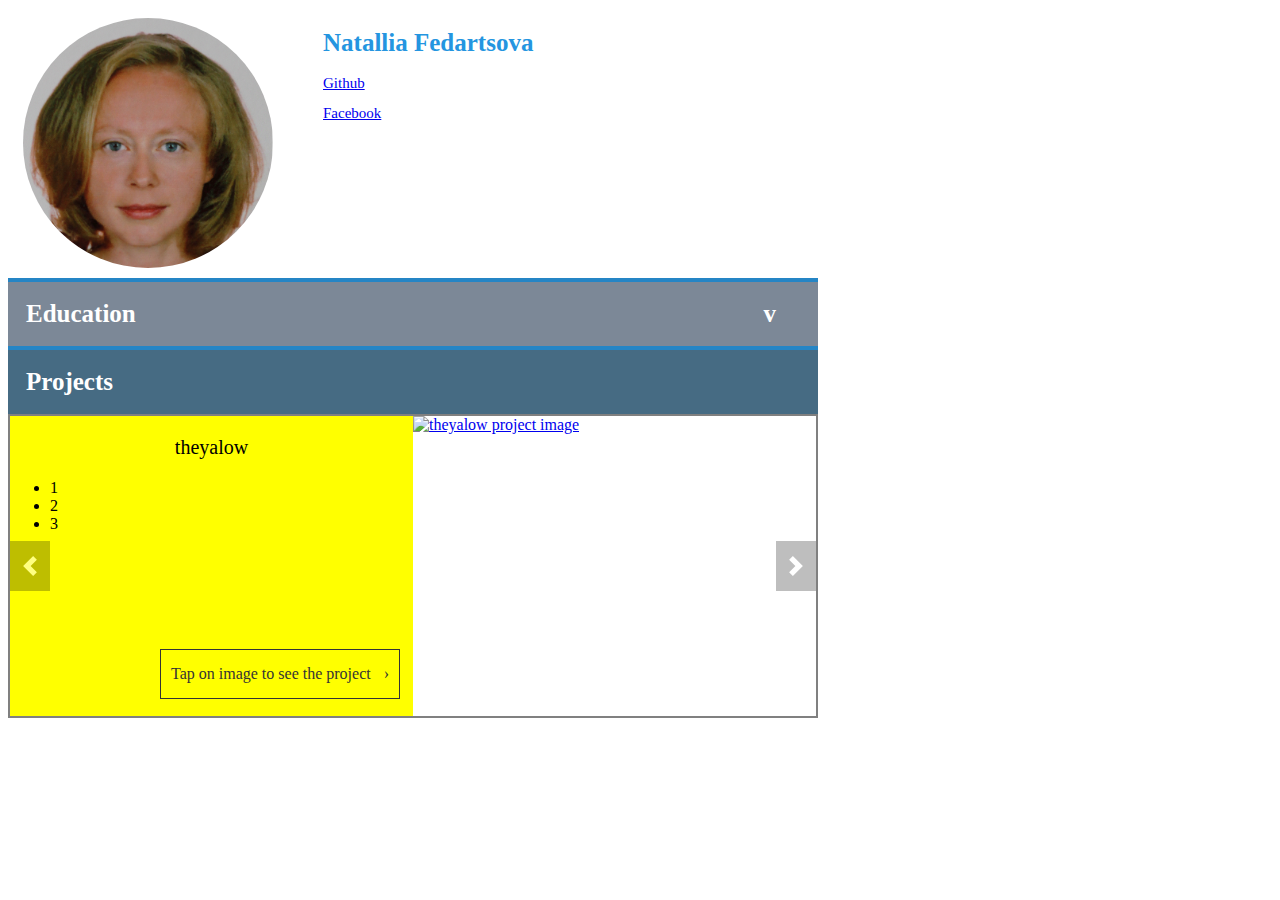
==== index.html @ 423e5252 "init: loading initial project files" ====
<!DOCTYPE html>
<html>
  <head>
    <meta charset="UTF-8">
    <meta name="viewport" content="width=device-width, initial-scale=1">
    <title>portfolio</title>
    <link rel="stylesheet" href="./index.css">
  </head>
  <body class="portfolio-body">
    <div class="item1"><img src="./NF.png" alt="Avatar Natallia Fedartsova" class="avatar"></div>

    <div class="item2">
      <span class="fio">Natallia Fedartsova</span><br/>
      <a href="https://github.com/natallia-js/">Github</a><br/>
      <a href="https://www.facebook.com/profile.php?id=100001848108001">Facebook</a>
    </div>

    <div class="break"></div>

    <div class="show-education">
      <div class="education-row">
        <span class="education-text">Education</span>
        <span class="x-text" onclick="showMyEducation()">v</span>
      </div>
    </div>
    <div class="content">
      <p>
        <ul class="education-items">
          <li>
            School<br>
            1991 - 2001
          </li>  
          <li>
            Belarussian State University of Computer Science and Radioengineering<br>
            2001 - 2006 (bachelor)
          </li>
          <li>
            Belarussian State University of Computer Science and Radioengineering<br>
            2006 - 2007 (master)
          </li>
          <li>
            Institute of Mathematics, National Academy of Sciences<br>
            2007 - 2014 (PhD)
          </li>
          <li>
            Institute of Control and Social Technologies, Belarussian State University<br>
            Course: Dynamic web-pages developing using JavaScript
          </li>
          <li>
            Belarussian State Institute for Continuing Education and Retraining of Personnel in Standardization, Metrology and Quality Management<br>
            Course: Certification of products and services (training of railway expert auditors)
          </li>
          <li>
            Institute of Informatization and Management Technologies, Belarussian State University<br>
            Course: Development of security tasks based on security profiles
          </li>
          <li>
            RSSchool Courses<br>
            2019 - 2020 (Java Script)
          </li>
        </ul>
      </p>
    </div>

    <div class="break"></div>

    <div class="item4">
      Projects
    </div>
    <div class="projects">
      <div class="slider__wrapper">
        <div class="slider__item">
          <div class="theyalow_project">
            <p class = "project__title">theyalow</p>
            <ul>
              <li>1</li>
              <li>2</li>
              <li>3</li>
            </ul>
            <div class="tap-to-see-project">
              <span>Tap on image to see the project</span>
              <span>&#8250;</span>
            </div>
          </div>
          <a class="theyalow-ref" href="./project_page_ref.html?project=theyalow">
            <img class="project-img" src="./theyalow/img/parrots.svg" 
              alt="theyalow project image">
          </a>
        </div>
        <div class="slider__item">
          <div class="repair_design_project">
            <p class = "project__title">repair-design-project</p>
            <ul>
                <li>1</li>
                <li>2</li>
                <li>3</li>
            </ul>
            <div class="tap-to-see-project">
              <span>Tap on image to see the project</span>
              <span>&#8250;</span>
            </div>
          </div>
          <a class="theyalow-ref" href="./project_page_ref.html?project=repair">
            <img class="project-img" src="./repair-design-project/image 4.3.svg" 
              alt="repair-design project image">
          </a>
        </div>
      </div>
      <a class="slider__control slider__control_left" href="#" role="button"></a>
      <a class="slider__control slider__control_right" href="#" role="button"></a>
    </div>

    <script src="./collapsible.js"></script>
    <script src="./slider.js"></script>
  </body>
</html>
---- index.css ----
* {
    box-sizing: border-box;
  }

.portfolio-body {
  width: 810px;

  display: flex;
  flex-direction: row;
  flex-wrap: wrap;
  justify-content: center;
  align-items: center;

  font-family: Georgia, 'Times New Roman', Times, serif;
}

.avatar {
  vertical-align: middle;
  width: 250px;
  height: 250px;
  border-radius: 50%;
}

.item1 {
  width: 300px;
  height: 270px;
  padding: 10px;
}

.item2 {
  width: 500px;
  height: 270px;
  padding: 10px;

  text-align: left;

  line-height: 30px;

  font-size: 15px;
}

.fio {
  font-size: 25px;
  font-weight: bold;
  color: rgb(36, 149, 224);

  line-height: 50px;
}

.show-education {
  display:  table;

  background-color: rgb(124, 136, 151);
  color: white;
  
  padding: 18px;
  width: 100%;
  border-top: 4px solid rgb(37, 133, 197);
  
  outline: none;
  font-size: 25px;
  font-weight: bold;
}

.education-row {
  display: table-row;
  width: auto;
}

.education-text {
  float: left;
  display: table-column;
  text-align: left;
  width: 550px;
}

.x-text {
  float: left;
  display: table-column;
  text-align: right;
  width: 200px;

  cursor: pointer;
}

.content {
  padding: 0 18px;
  background-color: white;
  max-height: 0;
  overflow: hidden;
  transition: max-height 0.2s ease-out;
}

.education-items {
  font-size: 15px;

  list-style-type: none;
}

.education-items li {
  margin-bottom: 10px;
}

.item4 {
  background-color: rgb(70, 107, 131);
  color: white;
    
  padding: 18px;
  width: 100%;
  border-top: 4px solid rgb(37, 133, 197);
    
  outline: none;
  font-size: 25px;
  font-weight: bold;
}

.projects {
  position: relative;
  overflow: hidden;
  width: 100%;
  border: 2px solid gray;
}

.slider__wrapper {
  display: flex;
  transition: transform 0.6s ease;
}

.slider__item {
  flex: 0 0 100%;
  max-width: 100%;
  display: table-column;
  text-align: left;
  overflow: hidden;
}

@media (min-width: 980px) {
  .slider__item {
    flex: 0 0 100%;
    max-width: 100%;
    display: flex;
    overflow: hidden;
  }
}

.theyalow_project {
  width: 50%;
  height: 300px;

  background-color: yellow;
}

.project__title {
  text-align: center;
  font-size: 20px;
}

.theyalow-ref {
  position: relative;
  width: 50%;
  height: 300px;
}

.project-img {
  width: 100%;
  height: 100%;
}

.repair_design_project {
  width: 50%;
  height: 300px;

  background-color: gray;
}

.tap-to-see-project {
    width: 240px;
    height: 50px;

    position: relative;
    top: 100px;
    left: 150px;
    padding: 10px;
  
    border: 1px solid rgb(53, 52, 52);
    color: rgb(53, 52, 52);
  
    display: flex;
    flex-direction: row;
    justify-content: space-between;
    align-items: center;
  }

.slider__control {
  position: absolute;
  top: 50%;
  display: flex;
  align-items: center;
  justify-content: center;
  width: 40px;
  color: #fff;
  text-align: center;
  opacity: 0.5;
  height: 50px;
  transform: translateY(-50%);
  background: rgba(0, 0, 0, .5);
}
/*
  .slider__control:hover,
  .slider__control:focus {
    color: #fff;
    text-decoration: none;
    outline: 0;
    opacity: .9;
  }
*/
  .slider__control_left {
    left: 0;
  }

  .slider__control_right {
    right: 0;
  }

  .slider__control::before {
    content: '';
    display: inline-block;
    width: 20px;
    height: 20px;
    background: transparent no-repeat center center;
    background-size: 100% 100%;
  }

  .slider__control_left::before {
    background-image: url("data:image/svg+xml;charset=utf8,%3Csvg xmlns='http://www.w3.org/2000/svg' fill='%23fff' viewBox='0 0 8 8'%3E%3Cpath d='M5.25 0l-4 4 4 4 1.5-1.5-2.5-2.5 2.5-2.5-1.5-1.5z'/%3E%3C/svg%3E");
  }

  .slider__control_right::before {
    background-image: url("data:image/svg+xml;charset=utf8,%3Csvg xmlns='http://www.w3.org/2000/svg' fill='%23fff' viewBox='0 0 8 8'%3E%3Cpath d='M2.75 0l-1.5 1.5 2.5 2.5-2.5 2.5 1.5 1.5 4-4-4-4z'/%3E%3C/svg%3E");
  }
/*
  .slider__item>div {
    line-height: 250px;
    font-size: 100px;
    text-align: center;
  }
*/
.break {
  flex-basis: 100%;
  height: 0;
}
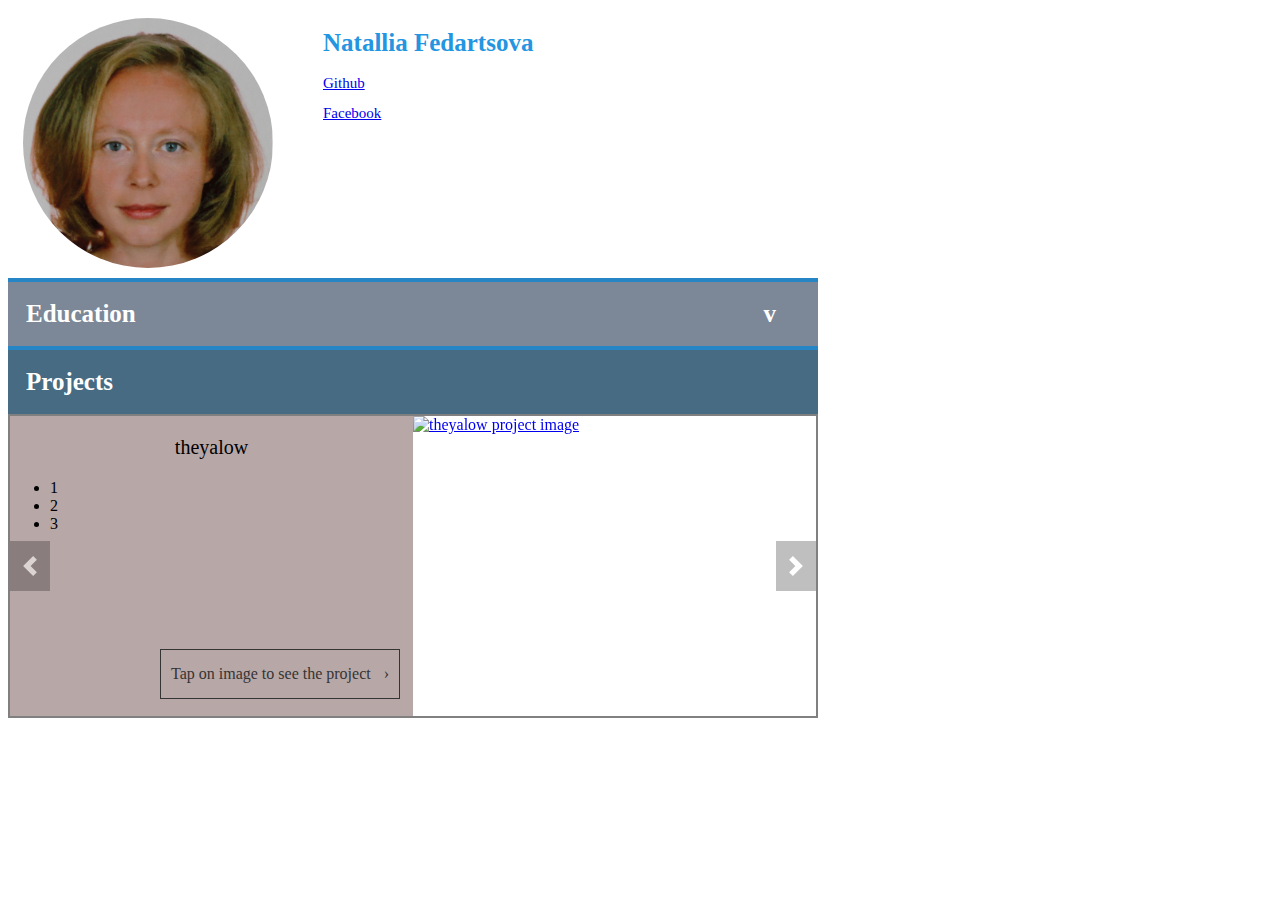
==== commit d08c1502: "init2" ====
--- a/index.html
+++ b/index.html
@@ -5,6 +5,7 @@
     <meta name="viewport" content="width=device-width, initial-scale=1">
     <title>portfolio</title>
     <link rel="stylesheet" href="./index.css">
+    <link rel="stylesheet" href="./swiper.css">
   </head>
   <body class="portfolio-body">
     <div class="item1"><img src="./NF.png" alt="Avatar Natallia Fedartsova" class="avatar"></div>
@@ -68,6 +69,52 @@
       Projects
     </div>
     <div class="projects">
+      <div class="swiper-container">
+        <div class="swiper-wrapper">
+          <div class="swiper-slide">
+            <p class = "project__title">theyalow</p>
+            <ul>
+              <li>1</li>
+              <li>2</li>
+              <li>3</li>
+            </ul>
+            <div class="tap-to-see-project">
+              <span>Tap on image to see the project</span>
+              <span>&#8250;</span>
+            </div>
+          </div>
+          <a class="img-ref" href="./project_page_ref.html?project=theyalow">
+            <img class="project-img" src="./theyalow/img/parrots.svg" 
+              alt="theyalow project image">
+          </a>
+        </div>
+        <div class="swiper-wrapper">
+          <div class="swiper-slide">
+            <p class = "project__title">repair-design-project</p>
+            <ul>
+                <li>One</li>
+                <li>Two</li>
+                <li>Three</li>
+            </ul>
+            <div class="tap-to-see-project">
+              <span>Tap on image to see the project</span>
+              <span>&#8250;</span>
+            </div>
+          </div>
+          <a class="img-ref" href="./project_page_ref.html?project=repair">
+            <img class="project-img" src="./repair-design-project/image 4.3.svg" 
+              alt="repair-design project image">
+          </a>
+        </div>
+      </div>
+      <a class="slider__control slider__control_left" href="#" role="button"></a>
+      <a class="slider__control slider__control_right" href="#" role="button"></a>
+   </div>
+ <!--
+    <div class="item4">
+      Projects
+    </div>
+    <div class="projects">
       <div class="slider__wrapper">
         <div class="slider__item">
           <div class="theyalow_project">
@@ -109,8 +156,14 @@
       <a class="slider__control slider__control_left" href="#" role="button"></a>
       <a class="slider__control slider__control_right" href="#" role="button"></a>
     </div>
-
+  -->
     <script src="./collapsible.js"></script>
     <script src="./slider.js"></script>
+    <script src="./swiper.js"></script>
+
+    <!-- Initialize Swiper -->
+    <script>
+      var swiper = new Swiper('.swiper-container');
+    </script>
   </body>
 </html>--- a/index.css
+++ b/index.css
@@ -121,33 +121,29 @@
   border: 2px solid gray;
 }
 
-.slider__wrapper {
+.swiper-container {
   display: flex;
   transition: transform 0.6s ease;
 }
 
-.slider__item {
+.swiper-wrapper {
   flex: 0 0 100%;
-  max-width: 100%;
-  display: table-column;
-  text-align: left;
+  width: 100%;
+  height: 300px;
+  display: flex;
+  align-items: flex-start;
   overflow: hidden;
 }
 
-@media (min-width: 980px) {
-  .slider__item {
-    flex: 0 0 100%;
-    max-width: 100%;
-    display: flex;
-    overflow: hidden;
-  }
-}
-
-.theyalow_project {
-  width: 50%;
-  height: 300px;
-
-  background-color: yellow;
+.swiper-slide {
+  max-width: 50%;
+  height: 100%;
+  background-color: rgb(184, 167, 167);
+}
+
+.img-ref {
+  max-width: 50%;
+  height: 100%;
 }
 
 .project__title {
@@ -155,22 +151,9 @@
   font-size: 20px;
 }
 
-.theyalow-ref {
-  position: relative;
-  width: 50%;
-  height: 300px;
-}
-
 .project-img {
   width: 100%;
   height: 100%;
-}
-
-.repair_design_project {
-  width: 50%;
-  height: 300px;
-
-  background-color: gray;
 }
 
 .tap-to-see-project {
@@ -205,45 +188,45 @@
   transform: translateY(-50%);
   background: rgba(0, 0, 0, .5);
 }
+
+.slider__control:hover,
+.slider__control:focus {
+  color: #fff;
+  text-decoration: none;
+  outline: 0;
+  opacity: .9;
+}
+
+.slider__control_left {
+  left: 0;
+}
+
+.slider__control_right {
+  right: 0;
+}
+
+.slider__control::before {
+  content: '';
+  display: inline-block;
+  width: 20px;
+  height: 20px;
+  background: transparent no-repeat center center;
+  background-size: 100% 100%;
+}
+
+.slider__control_left::before {
+  background-image: url("data:image/svg+xml;charset=utf8,%3Csvg xmlns='http://www.w3.org/2000/svg' fill='%23fff' viewBox='0 0 8 8'%3E%3Cpath d='M5.25 0l-4 4 4 4 1.5-1.5-2.5-2.5 2.5-2.5-1.5-1.5z'/%3E%3C/svg%3E");
+}
+
+.slider__control_right::before {
+  background-image: url("data:image/svg+xml;charset=utf8,%3Csvg xmlns='http://www.w3.org/2000/svg' fill='%23fff' viewBox='0 0 8 8'%3E%3Cpath d='M2.75 0l-1.5 1.5 2.5 2.5-2.5 2.5 1.5 1.5 4-4-4-4z'/%3E%3C/svg%3E");
+}
 /*
-  .slider__control:hover,
-  .slider__control:focus {
-    color: #fff;
-    text-decoration: none;
-    outline: 0;
-    opacity: .9;
-  }
-*/
-  .slider__control_left {
-    left: 0;
-  }
-
-  .slider__control_right {
-    right: 0;
-  }
-
-  .slider__control::before {
-    content: '';
-    display: inline-block;
-    width: 20px;
-    height: 20px;
-    background: transparent no-repeat center center;
-    background-size: 100% 100%;
-  }
-
-  .slider__control_left::before {
-    background-image: url("data:image/svg+xml;charset=utf8,%3Csvg xmlns='http://www.w3.org/2000/svg' fill='%23fff' viewBox='0 0 8 8'%3E%3Cpath d='M5.25 0l-4 4 4 4 1.5-1.5-2.5-2.5 2.5-2.5-1.5-1.5z'/%3E%3C/svg%3E");
-  }
-
-  .slider__control_right::before {
-    background-image: url("data:image/svg+xml;charset=utf8,%3Csvg xmlns='http://www.w3.org/2000/svg' fill='%23fff' viewBox='0 0 8 8'%3E%3Cpath d='M2.75 0l-1.5 1.5 2.5 2.5-2.5 2.5 1.5 1.5 4-4-4-4z'/%3E%3C/svg%3E");
-  }
-/*
-  .slider__item>div {
-    line-height: 250px;
-    font-size: 100px;
-    text-align: center;
-  }
+.slider__item>div {
+  line-height: 250px;
+  font-size: 100px;
+  text-align: center;
+}
 */
 .break {
   flex-basis: 100%;
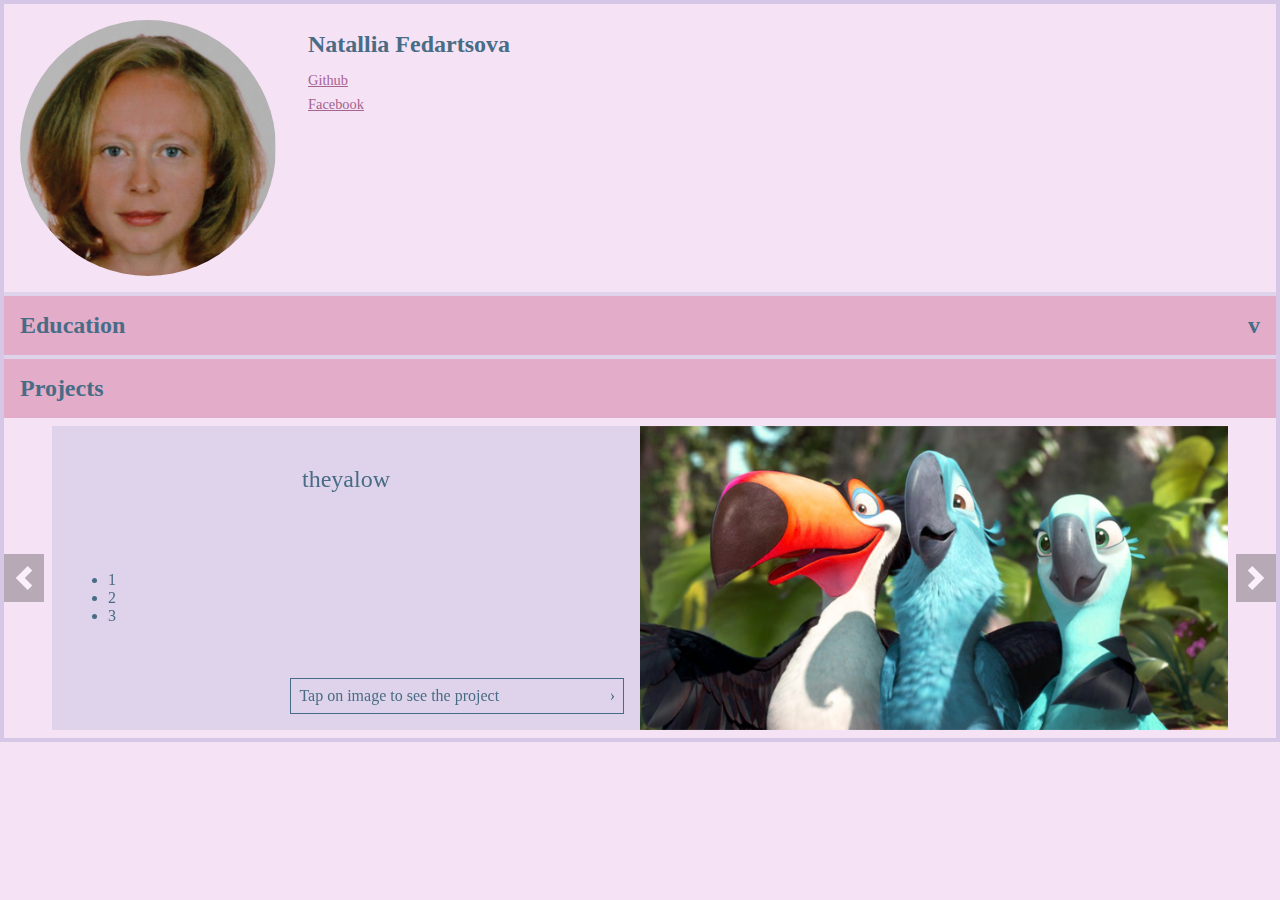
==== commit 88f4df10: "feat: completed porfolio main page" ====
--- a/index.html
+++ b/index.html
@@ -1,5 +1,5 @@
 <!DOCTYPE html>
-<html>
+<html lang="en">
   <head>
     <meta charset="UTF-8">
     <meta name="viewport" content="width=device-width, initial-scale=1">
@@ -7,163 +7,159 @@
     <link rel="stylesheet" href="./index.css">
     <link rel="stylesheet" href="./swiper.css">
   </head>
-  <body class="portfolio-body">
-    <div class="item1"><img src="./NF.png" alt="Avatar Natallia Fedartsova" class="avatar"></div>
+  <body>
+    <div class="photo-links-div">
+      <div class="photo-div">
+        <img class="avatar" src="./NF.png" alt="Avatar Natallia Fedartsova">
+      </div>
 
-    <div class="item2">
-      <span class="fio">Natallia Fedartsova</span><br/>
-      <a href="https://github.com/natallia-js/">Github</a><br/>
-      <a href="https://www.facebook.com/profile.php?id=100001848108001">Facebook</a>
+      <div class="links-div">
+        <span class="fio">Natallia Fedartsova</span>
+        <a href="https://github.com/natallia-js/">Github</a>
+        <a href="https://www.facebook.com/profile.php?id=100001848108001">Facebook</a>
+      </div>
     </div>
 
     <div class="break"></div>
 
-    <div class="show-education">
-      <div class="education-row">
-        <span class="education-text">Education</span>
-        <span class="x-text" onclick="showMyEducation()">v</span>
-      </div>
+    <div class="info-div">
+      <span>Education</span>
+      <span class="show-education-info" onclick="showMyEducation()">v</span>
     </div>
-    <div class="content">
-      <p>
-        <ul class="education-items">
-          <li>
-            School<br>
-            1991 - 2001
-          </li>  
-          <li>
-            Belarussian State University of Computer Science and Radioengineering<br>
-            2001 - 2006 (bachelor)
-          </li>
-          <li>
-            Belarussian State University of Computer Science and Radioengineering<br>
-            2006 - 2007 (master)
-          </li>
-          <li>
-            Institute of Mathematics, National Academy of Sciences<br>
-            2007 - 2014 (PhD)
-          </li>
-          <li>
-            Institute of Control and Social Technologies, Belarussian State University<br>
-            Course: Dynamic web-pages developing using JavaScript
-          </li>
-          <li>
-            Belarussian State Institute for Continuing Education and Retraining of Personnel in Standardization, Metrology and Quality Management<br>
-            Course: Certification of products and services (training of railway expert auditors)
-          </li>
-          <li>
-            Institute of Informatization and Management Technologies, Belarussian State University<br>
-            Course: Development of security tasks based on security profiles
-          </li>
-          <li>
-            RSSchool Courses<br>
-            2019 - 2020 (Java Script)
-          </li>
-        </ul>
-      </p>
+    <div class="education-info">
+      <ul class="education-items">
+        <li>
+          School<br>
+          1991 - 2001
+        </li>  
+        <li>
+          Belarussian State University of Computer Science and Radioengineering<br>
+          2001 - 2006 (bachelor)
+        </li>
+        <li>
+          Belarussian State University of Computer Science and Radioengineering<br>
+          2006 - 2007 (master)
+        </li>
+        <li>
+          Institute of Mathematics, National Academy of Sciences<br>
+          2007 - 2014 (PhD)
+        </li>
+        <li>
+          Institute of Control and Social Technologies, Belarussian State University<br>
+          Course: Dynamic web-pages developing using JavaScript
+        </li>
+        <li>
+          Belarussian State Institute for Continuing Education and Retraining of Personnel in Standardization, Metrology and Quality Management<br>
+          Course: Certification of products and services (training of railway expert auditors)
+        </li>
+        <li>
+          Institute of Informatization and Management Technologies, Belarussian State University<br>
+          Course: Development of security tasks based on security profiles
+        </li>
+        <li>
+          RSSchool Courses<br>
+          2019 - 2020 (Java Script)
+        </li>
+      </ul>
     </div>
 
     <div class="break"></div>
 
-    <div class="item4">
+    <div class="info-div">
       Projects
     </div>
     <div class="projects">
       <div class="swiper-container">
         <div class="swiper-wrapper">
           <div class="swiper-slide">
-            <p class = "project__title">theyalow</p>
-            <ul>
-              <li>1</li>
-              <li>2</li>
-              <li>3</li>
-            </ul>
-            <div class="tap-to-see-project">
-              <span>Tap on image to see the project</span>
-              <span>&#8250;</span>
+            <div class="swiper-slide-left">
+              <p class = "project__title">theyalow</p>
+              <ul>
+                <li>1</li>
+                <li>2</li>
+                <li>3</li>
+              </ul>
+              <div class="prompt-div">
+                <div class="tap-to-see-project">
+                  <span>Tap on image to see the project</span>
+                  <span>&#8250;</span>
+                </div>
+              </div>
             </div>
+            <div class="swiper-slide-right theyalow-img"></div>
           </div>
-          <a class="img-ref" href="./project_page_ref.html?project=theyalow">
-            <img class="project-img" src="./theyalow/img/parrots.svg" 
-              alt="theyalow project image">
-          </a>
-        </div>
-        <div class="swiper-wrapper">
           <div class="swiper-slide">
-            <p class = "project__title">repair-design-project</p>
-            <ul>
+            <div class="swiper-slide-left">
+              <p class = "project__title">repair-design-project</p>
+              <ul>
                 <li>One</li>
                 <li>Two</li>
                 <li>Three</li>
-            </ul>
-            <div class="tap-to-see-project">
-              <span>Tap on image to see the project</span>
-              <span>&#8250;</span>
+              </ul>
+              <div class="prompt-div">
+                <div class="tap-to-see-project">
+                  <span>Tap on image to see the project</span>
+                  <span>&#8250;</span>
+                </div>
+              </div>
             </div>
+            <div class="swiper-slide-right repair-img"></div>
           </div>
-          <a class="img-ref" href="./project_page_ref.html?project=repair">
-            <img class="project-img" src="./repair-design-project/image 4.3.svg" 
-              alt="repair-design project image">
-          </a>
         </div>
       </div>
       <a class="slider__control slider__control_left" href="#" role="button"></a>
       <a class="slider__control slider__control_right" href="#" role="button"></a>
+      <button class="show-descr-btn" onclick="showProjectDescription()">Show description</button>
    </div>
- <!--
-    <div class="item4">
-      Projects
-    </div>
-    <div class="projects">
-      <div class="slider__wrapper">
-        <div class="slider__item">
-          <div class="theyalow_project">
-            <p class = "project__title">theyalow</p>
-            <ul>
-              <li>1</li>
-              <li>2</li>
-              <li>3</li>
-            </ul>
-            <div class="tap-to-see-project">
-              <span>Tap on image to see the project</span>
-              <span>&#8250;</span>
-            </div>
-          </div>
-          <a class="theyalow-ref" href="./project_page_ref.html?project=theyalow">
-            <img class="project-img" src="./theyalow/img/parrots.svg" 
-              alt="theyalow project image">
-          </a>
-        </div>
-        <div class="slider__item">
-          <div class="repair_design_project">
-            <p class = "project__title">repair-design-project</p>
-            <ul>
-                <li>1</li>
-                <li>2</li>
-                <li>3</li>
-            </ul>
-            <div class="tap-to-see-project">
-              <span>Tap on image to see the project</span>
-              <span>&#8250;</span>
-            </div>
-          </div>
-          <a class="theyalow-ref" href="./project_page_ref.html?project=repair">
-            <img class="project-img" src="./repair-design-project/image 4.3.svg" 
-              alt="repair-design project image">
-          </a>
-        </div>
-      </div>
-      <a class="slider__control slider__control_left" href="#" role="button"></a>
-      <a class="slider__control slider__control_right" href="#" role="button"></a>
-    </div>
-  -->
+ 
     <script src="./collapsible.js"></script>
-    <script src="./slider.js"></script>
     <script src="./swiper.js"></script>
+    
+    <script>
+      <!-- Initialize Swiper -->
+      var swiper = new Swiper('.swiper-container', {
+      slidesPerView: 1,
+      spaceBetween: 0,
+      loop: true,
+      navigation: {
+        nextEl: '.slider__control_left',
+        prevEl: '.slider__control_right',
+      },
+    });
 
-    <!-- Initialize Swiper -->
-    <script>
-      var swiper = new Swiper('.swiper-container');
+    window.addEventListener("resize", windowResize);
+
+    function showProjectDescription() {
+      var descr = document.querySelectorAll(".swiper-slide-left");
+      var btn = document.querySelector(".show-descr-btn");
+
+      if (btn.firstChild.data == "Show description") {
+        btn.firstChild.data = "Hide description";
+        for (let i = 0; i < descr.length; i++) {
+          
+          descr[i].style.visibility = "visible";
+        }
+      } else {
+        btn.firstChild.data = "Show description";
+        for (let i = 0; i < descr.length; i++) {
+          
+          descr[i].style.visibility = "hidden";
+        }
+      }
+    }
+
+    function windowResize() {
+      if (document.documentElement.clientWidth > 680) {
+        var btn = document.querySelector(".show-descr-btn");
+        btn.firstChild.data = "Show description";
+
+        var descr = document.querySelectorAll(".swiper-slide-left");
+        for (let i = 0; i < descr.length; i++) {
+          descr[i].style.removeProperty("visibility");
+        }
+      }
+    }
+
     </script>
   </body>
 </html>--- a/index.css
+++ b/index.css
@@ -1,192 +1,248 @@
 * {
-    box-sizing: border-box;
-  }
-
-.portfolio-body {
-  width: 810px;
-
+  box-sizing: border-box;
+}
+
+html, body {
+  margin: 0;
+  padding: 0;
+
+  font-family: Georgia, 'Times New Roman', Times, serif;
+  color: #486c85;
+  background-color: #f6e2f5;
+}
+
+body {
   display: flex;
   flex-direction: row;
   flex-wrap: wrap;
   justify-content: center;
   align-items: center;
 
-  font-family: Georgia, 'Times New Roman', Times, serif;
+  border: 4px solid #d7c7e7;
+
+  min-width: 340px;
+}
+
+.photo-links-div {
+  display: flex;
+  flex-direction: row;
+  justify-content: left;
+  align-items: flex-start;
+
+  width: 100%;
+}
+
+.photo-div {
+  width: 18rem;
+  height: 18rem;
+
+  min-width: 18rem;
+  min-height: 18rem;
+
+  padding: 1rem;
+}
+
+.links-div {
+  width: 18rem;
+  height: 18rem;
+  padding: 1rem;
+
+  text-align: left;
+  line-height: 1.5rem;
+  font-size: 0.9rem;
 }
 
 .avatar {
-  vertical-align: middle;
-  width: 250px;
-  height: 250px;
+  width: 100%;
+  height: 100%;
+
   border-radius: 50%;
 }
 
-.item1 {
-  width: 300px;
-  height: 270px;
-  padding: 10px;
-}
-
-.item2 {
-  width: 500px;
-  height: 270px;
-  padding: 10px;
-
-  text-align: left;
-
-  line-height: 30px;
-
-  font-size: 15px;
+.links-div > * {
+  display: block;
 }
 
 .fio {
-  font-size: 25px;
+  font-size: 1.5rem;
   font-weight: bold;
-  color: rgb(36, 149, 224);
-
-  line-height: 50px;
-}
-
-.show-education {
-  display:  table;
-
-  background-color: rgb(124, 136, 151);
-  color: white;
-  
-  padding: 18px;
-  width: 100%;
-  border-top: 4px solid rgb(37, 133, 197);
-  
-  outline: none;
-  font-size: 25px;
+  line-height: 3rem;
+}
+
+.links-div > a {
+  color: #a5638f;
+}
+
+.links-div > a:visited {
+  color: #486c85;
+}
+
+.info-div {
+  display: flex;
+  flex-direction: row;
+  justify-content: space-between;
+
+  width: 100%;
+  padding: 1rem;
+  border-top: 4px solid #dfd3eb;
+  
+  font-size: 1.5rem;
   font-weight: bold;
-}
-
-.education-row {
-  display: table-row;
-  width: auto;
-}
-
-.education-text {
-  float: left;
-  display: table-column;
-  text-align: left;
-  width: 550px;
-}
-
-.x-text {
-  float: left;
-  display: table-column;
-  text-align: right;
-  width: 200px;
-
+  background-color: #e3adca;
+}
+
+.show-education-info {
   cursor: pointer;
 }
 
-.content {
-  padding: 0 18px;
-  background-color: white;
+.education-info {
+  width: 100%;
+  padding: 0 1rem;
   max-height: 0;
   overflow: hidden;
   transition: max-height 0.2s ease-out;
+
+  background-color: white;
 }
 
 .education-items {
-  font-size: 15px;
+  font-size: 0.9rem;
 
   list-style-type: none;
 }
 
 .education-items li {
-  margin-bottom: 10px;
-}
-
-.item4 {
-  background-color: rgb(70, 107, 131);
-  color: white;
-    
-  padding: 18px;
-  width: 100%;
-  border-top: 4px solid rgb(37, 133, 197);
-    
-  outline: none;
-  font-size: 25px;
-  font-weight: bold;
+  margin-bottom: 0.5rem;
 }
 
 .projects {
   position: relative;
-  overflow: hidden;
-  width: 100%;
-  border: 2px solid gray;
+  width: 100%;
+  height: 20rem;
+
+  padding: 0.5rem 3rem;
 }
 
 .swiper-container {
-  display: flex;
-  transition: transform 0.6s ease;
+  position: relative;
+  width: 100%;
+  height: 100%;
+
+  overflow: hidden; 
 }
 
 .swiper-wrapper {
-  flex: 0 0 100%;
-  width: 100%;
-  height: 300px;
-  display: flex;
+  position: relative;
+  width: 100%;
+  height: 100%;
+  
+  display: flex;
+  
+  transition-property: transform;
+}
+
+.swiper-slide {
+  flex-shrink: 0;
+
+  position: relative;
+  width: 100%;
+  height: 100%;
+  
+  transition-property: transform;
+
+  display: flex;
+  flex-direction: row;
   align-items: flex-start;
-  overflow: hidden;
-}
-
-.swiper-slide {
+  justify-content: flex-start;
+}
+
+.swiper-slide-left {
   max-width: 50%;
-  height: 100%;
-  background-color: rgb(184, 167, 167);
-}
-
-.img-ref {
+  min-width: 50%;
+  height: 100%;
+  padding: 1em;
+  display: flex;
+  flex-direction: column;
+  justify-content: space-between;
+  background-color: #dfd3eb;
+  visibility: visible;
+}
+
+.swiper-slide-right {
   max-width: 50%;
-  height: 100%;
+  min-width: 50%;
+  height: 100%;
+  
+  background-repeat: no-repeat;
+  background-position: center;
+  background-size: cover;
+}
+
+.theyalow-img {
+  background-image: url("./theyalow/img/parrots.svg");
+}
+
+.repair-img {
+  background-image: url("./repair-design-project/image 4.3.svg");
 }
 
 .project__title {
+  display: block;
+
   text-align: center;
-  font-size: 20px;
+  font-size: 1.5rem;
+}
+
+.swiper-slide-left > ul {
+  display: block;
+
+  text-align: left;
+
+  font-size: 1rem;
+}
+
+.prompt-div {
+  display: flex;
+  justify-content: flex-end;
+}
+
+.tap-to-see-project {
+  width: 60%;
+  
+  border: 1px solid #486c85;
+
+  display: flex;
+  flex-direction: row;
+  justify-content: space-between;
+  align-items: center;
+
+  font-size: 1rem;
+
+  padding: 0.5rem;
 }
 
 .project-img {
-  width: 100%;
-  height: 100%;
-}
-
-.tap-to-see-project {
-    width: 240px;
-    height: 50px;
-
-    position: relative;
-    top: 100px;
-    left: 150px;
-    padding: 10px;
-  
-    border: 1px solid rgb(53, 52, 52);
-    color: rgb(53, 52, 52);
-  
-    display: flex;
-    flex-direction: row;
-    justify-content: space-between;
-    align-items: center;
-  }
+  min-width: 100%;
+  min-height: 100%;
+
+  cursor: pointer;
+}
 
 .slider__control {
   position: absolute;
   top: 50%;
+  width: 2.5rem;
+  height: 3rem;
+
   display: flex;
   align-items: center;
   justify-content: center;
-  width: 40px;
+
   color: #fff;
-  text-align: center;
   opacity: 0.5;
-  height: 50px;
+  background: rgba(0, 0, 0, .5);
+
   transform: translateY(-50%);
-  background: rgba(0, 0, 0, .5);
 }
 
 .slider__control:hover,
@@ -208,8 +264,8 @@
 .slider__control::before {
   content: '';
   display: inline-block;
-  width: 20px;
-  height: 20px;
+  width: 1.5rem;
+  height: 1.5rem;
   background: transparent no-repeat center center;
   background-size: 100% 100%;
 }
@@ -221,14 +277,83 @@
 .slider__control_right::before {
   background-image: url("data:image/svg+xml;charset=utf8,%3Csvg xmlns='http://www.w3.org/2000/svg' fill='%23fff' viewBox='0 0 8 8'%3E%3Cpath d='M2.75 0l-1.5 1.5 2.5 2.5-2.5 2.5 1.5 1.5 4-4-4-4z'/%3E%3C/svg%3E");
 }
-/*
-.slider__item>div {
-  line-height: 250px;
-  font-size: 100px;
-  text-align: center;
-}
-*/
+
 .break {
   flex-basis: 100%;
   height: 0;
+}
+
+.show-descr-btn {
+  visibility: hidden;
+
+  cursor: pointer; 
+}
+
+@media screen and (max-width: 680px) {
+
+  .projects {
+    position: relative;
+    width: 100%;
+    height: 30rem;
+  
+    padding: 0;
+  }
+
+  .slider__control_left, .slider__control_right, .prompt-div {
+    visibility: hidden;
+  }
+
+  .swiper-container {
+    position: absolute;
+    min-height: 100%;
+  }
+
+  .swiper-slide-left {
+    max-width: 90%;
+    min-width: 90%;
+    height: 50%;
+
+    position: absolute;
+    left: 5%;
+    top: 30%;
+
+    z-index: 2;
+
+    visibility: hidden;
+  }
+  
+  .swiper-slide-right {
+    max-width: 100%;
+    min-width: 100%;
+    height: 100%;
+
+    position: absolute;
+    left: 0;
+    top: 0;
+
+    z-index: 1;
+  }
+
+  .show-descr-btn {
+    visibility: visible;
+
+    display: block;
+    position: absolute;
+    top: 5%;
+    left: 75%;
+
+    width: 7rem;
+    height: 7rem;
+
+    min-width: 7rem;
+    min-height: 7rem;
+
+    border-radius: 50%;
+
+    background-color: #486c85;
+    color: white;
+    font-size: 0.8rem;
+
+    z-index: 3;
+  }
 }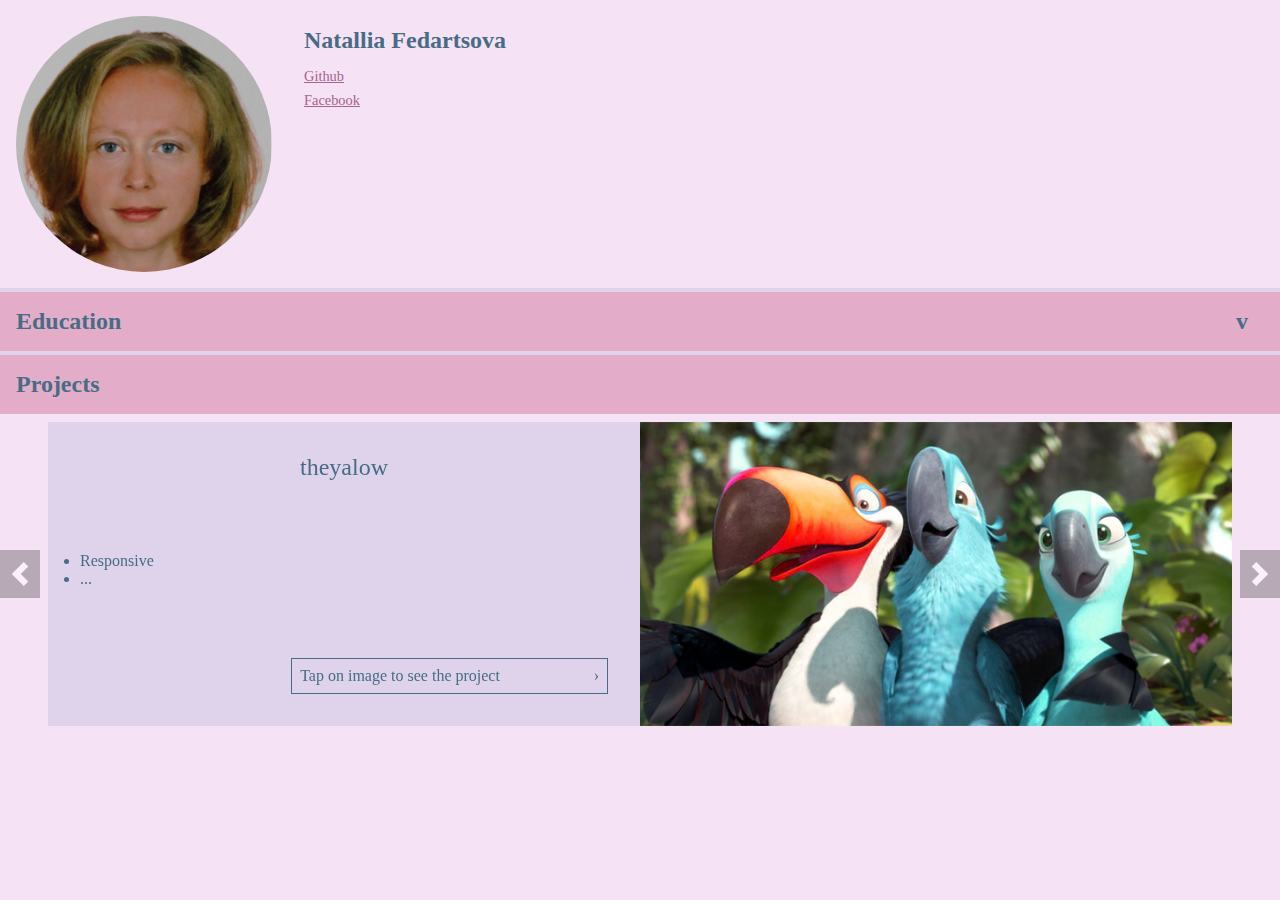
==== commit d525e448: "Add files via upload" ====
--- a/index.html
+++ b/index.html
@@ -5,7 +5,6 @@
     <meta name="viewport" content="width=device-width, initial-scale=1">
     <title>portfolio</title>
     <link rel="stylesheet" href="./index.css">
-    <link rel="stylesheet" href="./swiper.css">
   </head>
   <body>
     <div class="photo-links-div">
@@ -75,9 +74,8 @@
             <div class="swiper-slide-left">
               <p class = "project__title">theyalow</p>
               <ul>
-                <li>1</li>
-                <li>2</li>
-                <li>3</li>
+                <li>Responsive</li>
+                <li>...</li>
               </ul>
               <div class="prompt-div">
                 <div class="tap-to-see-project">
@@ -86,15 +84,15 @@
                 </div>
               </div>
             </div>
-            <div class="swiper-slide-right theyalow-img"></div>
+            <a class="swiper-slide-right theyalow-img" href="./project_page_ref.html?project=theyalow"></a>
           </div>
           <div class="swiper-slide">
             <div class="swiper-slide-left">
               <p class = "project__title">repair-design-project</p>
               <ul>
-                <li>One</li>
-                <li>Two</li>
-                <li>Three</li>
+                <li>Responsive</li>
+                <li>Scss</li>
+                <li>...</li>
               </ul>
               <div class="prompt-div">
                 <div class="tap-to-see-project">
@@ -103,7 +101,7 @@
                 </div>
               </div>
             </div>
-            <div class="swiper-slide-right repair-img"></div>
+            <a class="swiper-slide-right repair-img" href="./project_page_ref.html?project=repair"></a>
           </div>
         </div>
       </div>
@@ -116,49 +114,49 @@
     <script src="./swiper.js"></script>
     
     <script>
-      <!-- Initialize Swiper -->
-      var swiper = new Swiper('.swiper-container', {
-      slidesPerView: 1,
-      spaceBetween: 0,
-      loop: true,
-      navigation: {
-        nextEl: '.slider__control_left',
-        prevEl: '.slider__control_right',
-      },
-    });
+      /* Initialize Swiper */
+      let swiper = new Swiper('.swiper-container', {
+        slidesPerView: 1,
+        spaceBetween: 0,
+        loop: true,
+        navigation: {
+          nextEl: '.slider__control_left',
+          prevEl: '.slider__control_right',
+        },
+      });
 
-    window.addEventListener("resize", windowResize);
+      window.addEventListener("resize", windowResize);
 
-    function showProjectDescription() {
-      var descr = document.querySelectorAll(".swiper-slide-left");
-      var btn = document.querySelector(".show-descr-btn");
+      function showProjectDescription() {
+        let descr = document.querySelectorAll(".swiper-slide-left");
+        let btn = document.querySelector(".show-descr-btn");
 
-      if (btn.firstChild.data == "Show description") {
-        btn.firstChild.data = "Hide description";
-        for (let i = 0; i < descr.length; i++) {
-          
-          descr[i].style.visibility = "visible";
-        }
-      } else {
-        btn.firstChild.data = "Show description";
-        for (let i = 0; i < descr.length; i++) {
-          
-          descr[i].style.visibility = "hidden";
+        if (btn.firstChild.data == "Show description") {
+          btn.firstChild.data = "Hide description";
+          for (let i = 0; i < descr.length; i++) {
+            
+            descr[i].style.visibility = "visible";
+          }
+        } else {
+          btn.firstChild.data = "Show description";
+          for (let i = 0; i < descr.length; i++) {
+            
+            descr[i].style.visibility = "hidden";
+          }
         }
       }
-    }
 
-    function windowResize() {
-      if (document.documentElement.clientWidth > 680) {
-        var btn = document.querySelector(".show-descr-btn");
-        btn.firstChild.data = "Show description";
+      function windowResize() {
+        if (document.documentElement.clientWidth > 680) {
+          let btn = document.querySelector(".show-descr-btn");
+          btn.firstChild.data = "Show description";
 
-        var descr = document.querySelectorAll(".swiper-slide-left");
-        for (let i = 0; i < descr.length; i++) {
-          descr[i].style.removeProperty("visibility");
+          let descr = document.querySelectorAll(".swiper-slide-left");
+          for (let i = 0; i < descr.length; i++) {
+            descr[i].style.removeProperty("visibility");
+          }
         }
       }
-    }
 
     </script>
   </body>
--- a/index.css
+++ b/index.css
@@ -1,31 +1,29 @@
 * {
   box-sizing: border-box;
-}
-
-html, body {
+
   margin: 0;
   padding: 0;
+}
+
+body {
+  width: 100%;
+  min-width: 20rem;
 
   font-family: Georgia, 'Times New Roman', Times, serif;
   color: #486c85;
   background-color: #f6e2f5;
-}
-
-body {
+  
   display: flex;
   flex-direction: row;
   flex-wrap: wrap;
   justify-content: center;
   align-items: center;
-
-  border: 4px solid #d7c7e7;
-
-  min-width: 340px;
 }
 
 .photo-links-div {
   display: flex;
   flex-direction: row;
+  flex-wrap: wrap;
   justify-content: left;
   align-items: flex-start;
 
@@ -44,12 +42,14 @@
 
 .links-div {
   width: 18rem;
-  height: 18rem;
+  height: auto;
   padding: 1rem;
 
   text-align: left;
   line-height: 1.5rem;
   font-size: 0.9rem;
+
+  flex: 1;
 }
 
 .avatar {
@@ -83,7 +83,7 @@
   justify-content: space-between;
 
   width: 100%;
-  padding: 1rem;
+  padding: 1rem 2rem 1rem 1rem;
   border-top: 4px solid #dfd3eb;
   
   font-size: 1.5rem;
@@ -160,11 +160,14 @@
   max-width: 50%;
   min-width: 50%;
   height: 100%;
-  padding: 1em;
+  padding: 2em;
+
   display: flex;
   flex-direction: column;
   justify-content: space-between;
+  
   background-color: #dfd3eb;
+
   visibility: visible;
 }
 
@@ -176,6 +179,8 @@
   background-repeat: no-repeat;
   background-position: center;
   background-size: cover;
+
+  cursor: pointer;
 }
 
 .theyalow-img {
@@ -183,7 +188,7 @@
 }
 
 .repair-img {
-  background-image: url("./repair-design-project/image 4.3.svg");
+  background-image: url("./repair-design-project/assets/img/image 4.3.png");
 }
 
 .project__title {
@@ -219,13 +224,6 @@
   font-size: 1rem;
 
   padding: 0.5rem;
-}
-
-.project-img {
-  min-width: 100%;
-  min-height: 100%;
-
-  cursor: pointer;
 }
 
 .slider__control {
@@ -289,7 +287,7 @@
   cursor: pointer; 
 }
 
-@media screen and (max-width: 680px) {
+@media all and (max-width: 768px) {
 
   .projects {
     position: relative;
@@ -340,13 +338,13 @@
     display: block;
     position: absolute;
     top: 5%;
-    left: 75%;
-
-    width: 7rem;
-    height: 7rem;
-
-    min-width: 7rem;
-    min-height: 7rem;
+    left: calc(100% - 7rem);
+
+    width: 6rem;
+    height: 6rem;
+
+    min-width: 6rem;
+    min-height: 6rem;
 
     border-radius: 50%;
 
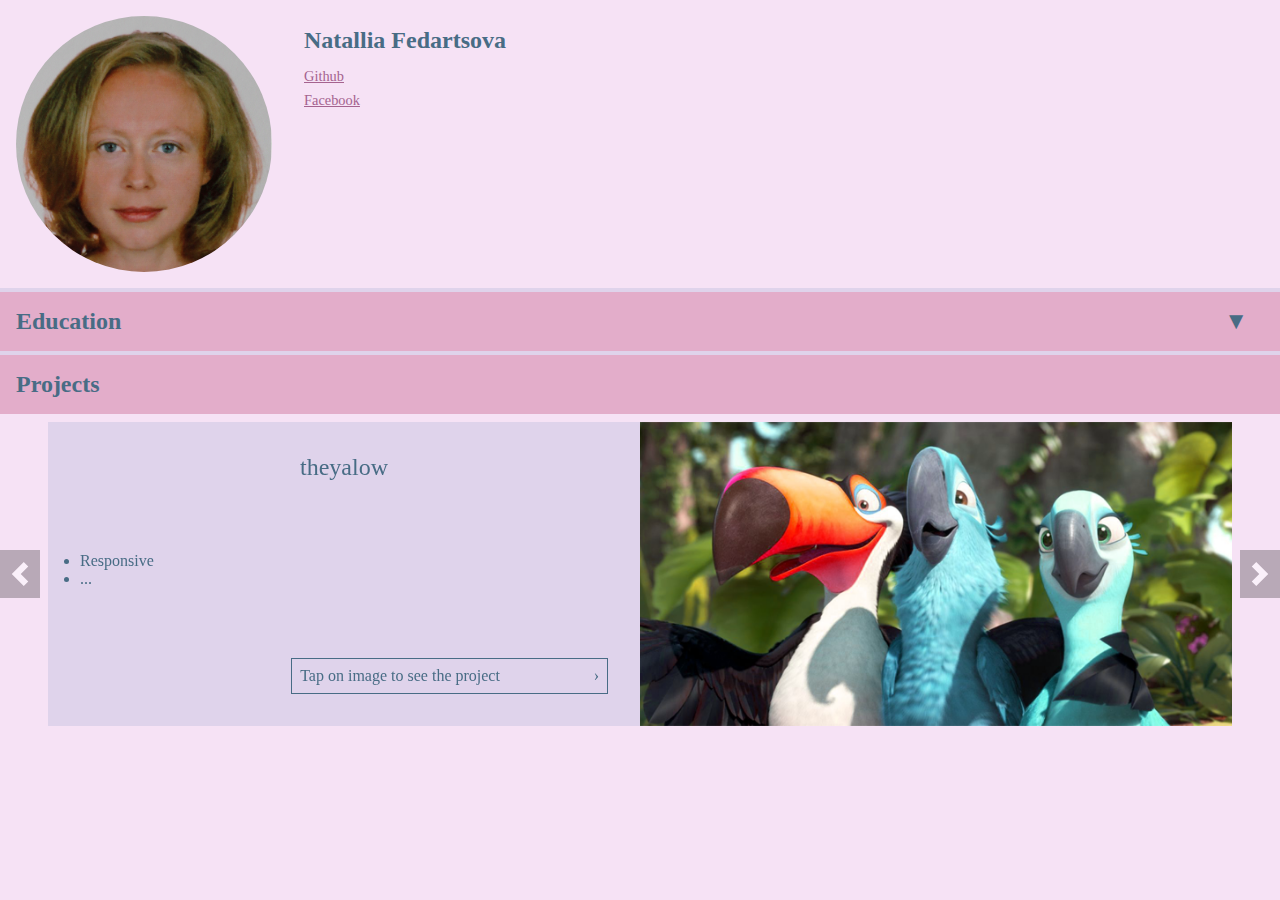
==== commit 9c60e410: "Add files via upload" ====
--- a/index.html
+++ b/index.html
@@ -21,9 +21,9 @@
 
     <div class="break"></div>
 
-    <div class="info-div">
+    <div class="info-div" onclick="showMyEducation()">
       <span>Education</span>
-      <span class="show-education-info" onclick="showMyEducation()">v</span>
+      <span id="show-education-info">&#9660;</span>
     </div>
     <div class="education-info">
       <ul class="education-items">
--- a/index.css
+++ b/index.css
@@ -106,6 +106,7 @@
 }
 
 .education-items {
+  margin: 10px;
   font-size: 0.9rem;
 
   list-style-type: none;
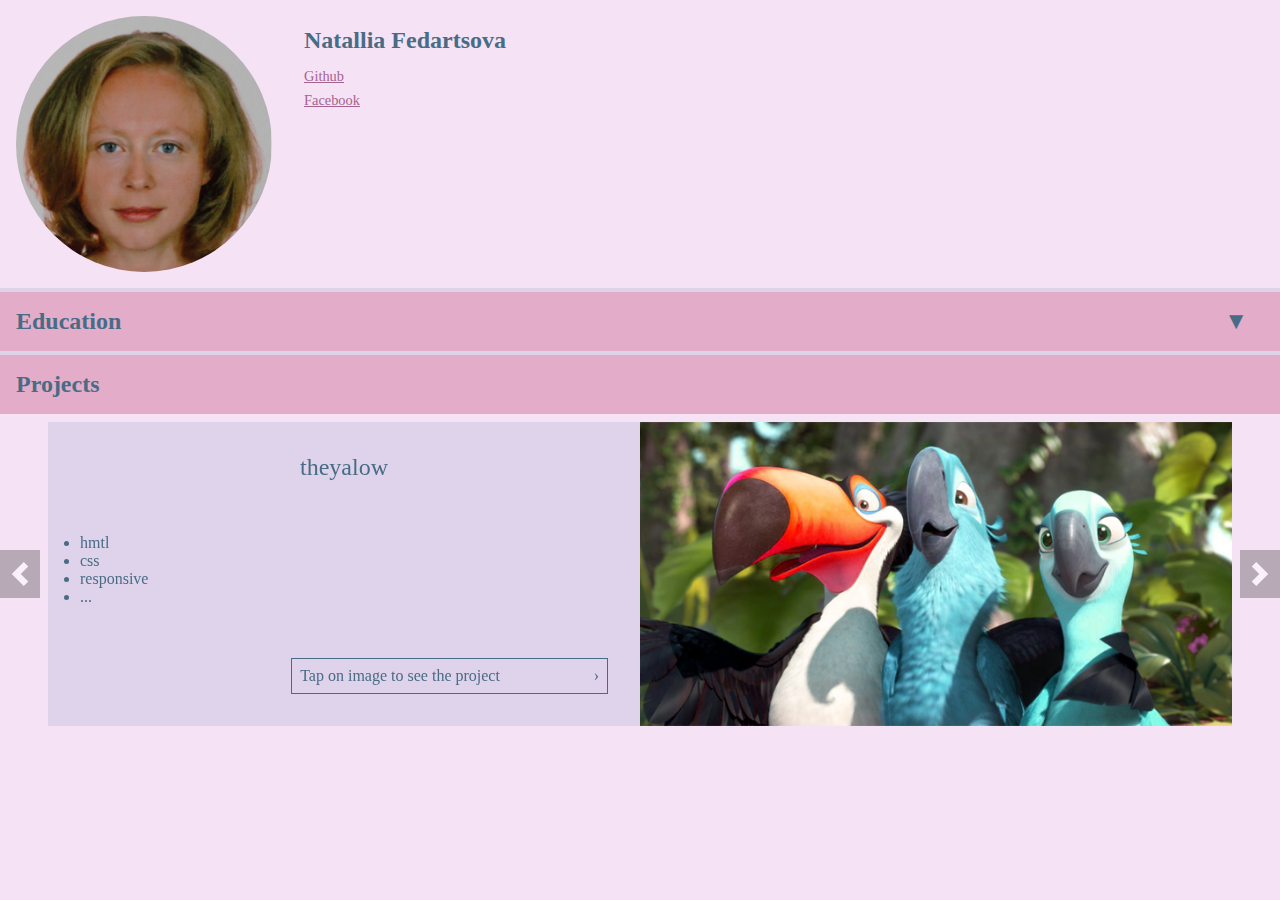
==== commit 99d0439b: "Add files via upload" ====
--- a/index.html
+++ b/index.html
@@ -9,7 +9,7 @@
   <body>
     <div class="photo-links-div">
       <div class="photo-div">
-        <img class="avatar" src="./NF.png" alt="Avatar Natallia Fedartsova">
+        <img class="avatar" src="./assets/NF.png" alt="Avatar Natallia Fedartsova">
       </div>
 
       <div class="links-div">
@@ -74,7 +74,9 @@
             <div class="swiper-slide-left">
               <p class = "project__title">theyalow</p>
               <ul>
-                <li>Responsive</li>
+                <li>hmtl</li>
+                <li>css</li>
+                <li>responsive</li>
                 <li>...</li>
               </ul>
               <div class="prompt-div">
@@ -90,8 +92,10 @@
             <div class="swiper-slide-left">
               <p class = "project__title">repair-design-project</p>
               <ul>
-                <li>Responsive</li>
-                <li>Scss</li>
+                <li>hmtl</li>
+                <li>css</li>
+                <li>scss</li>
+                <li>responsive</li>
                 <li>...</li>
               </ul>
               <div class="prompt-div">
